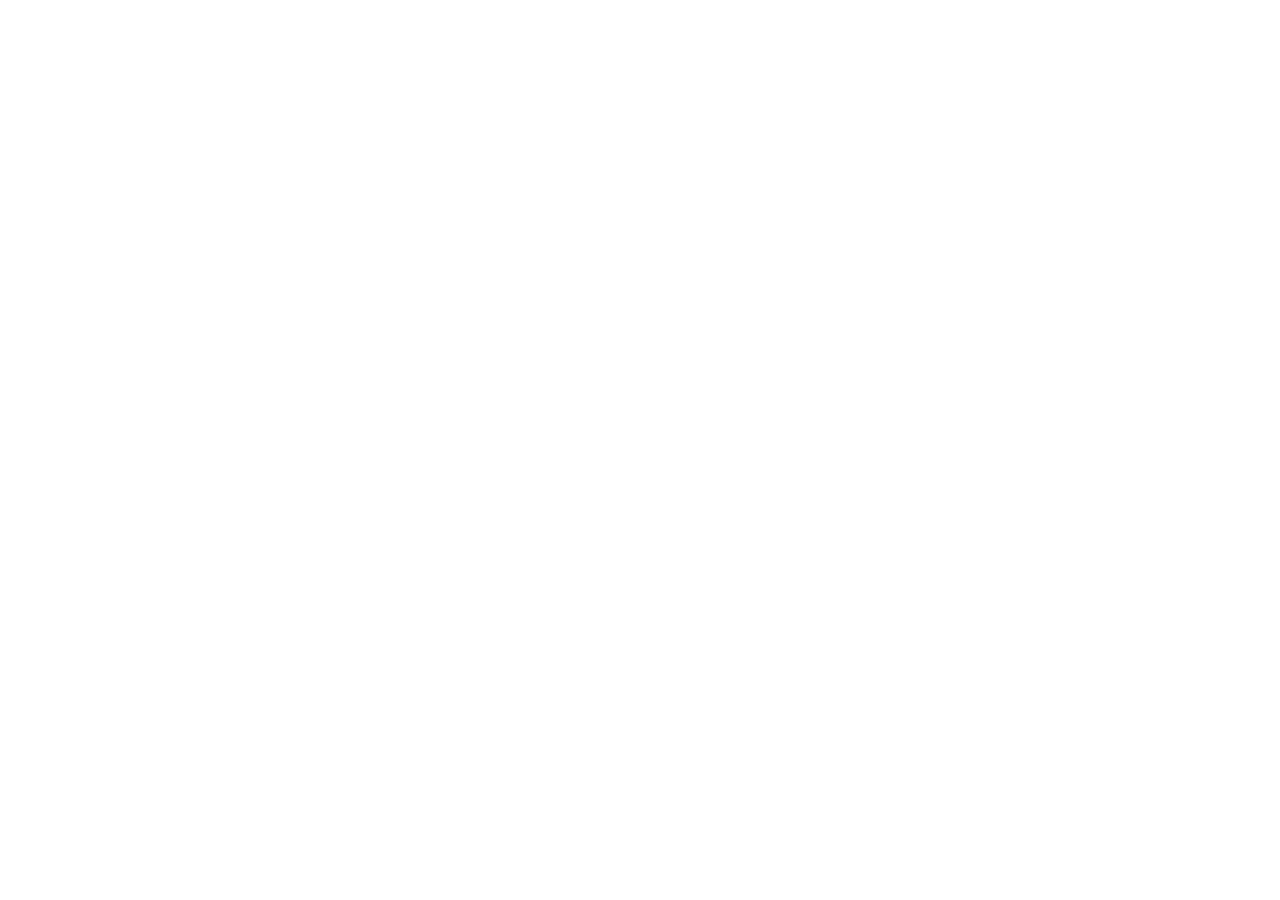
==== web/index.html @ e117733e "first commit" ====
<!DOCTYPE html>
<html>
<head>
  <!--
    If you are serving your web app in a path other than the root, change the
    href value below to reflect the base path you are serving from.

    The path provided below has to start and end with a slash "/" in order for
    it to work correctly.

    For more details:
    * https://developer.mozilla.org/en-US/docs/Web/HTML/Element/base

    This is a placeholder for base href that will be replaced by the value of
    the `--base-href` argument provided to `flutter build`.
  -->
  <base href="$FLUTTER_BASE_HREF">

  <meta charset="UTF-8">
  <meta content="IE=Edge" http-equiv="X-UA-Compatible">
  <meta name="description" content="A new Flutter project.">

  <!-- iOS meta tags & icons -->
  <meta name="mobile-web-app-capable" content="yes">
  <meta name="apple-mobile-web-app-status-bar-style" content="black">
  <meta name="apple-mobile-web-app-title" content="foodtruck_app">
  <link rel="apple-touch-icon" href="icons/Icon-192.png">

  <!-- Favicon -->
  <link rel="icon" type="image/png" href="favicon.png"/>

  <title>foodtruck_app</title>
  <link rel="manifest" href="manifest.json">
</head>
<body>
  <!--
    You can customize the "flutter_bootstrap.js" script.
    This is useful to provide a custom configuration to the Flutter loader
    or to give the user feedback during the initialization process.

    For more details:
    * https://docs.flutter.dev/platform-integration/web/initialization
  -->
  <script src="flutter_bootstrap.js" async></script>
</body>
</html>
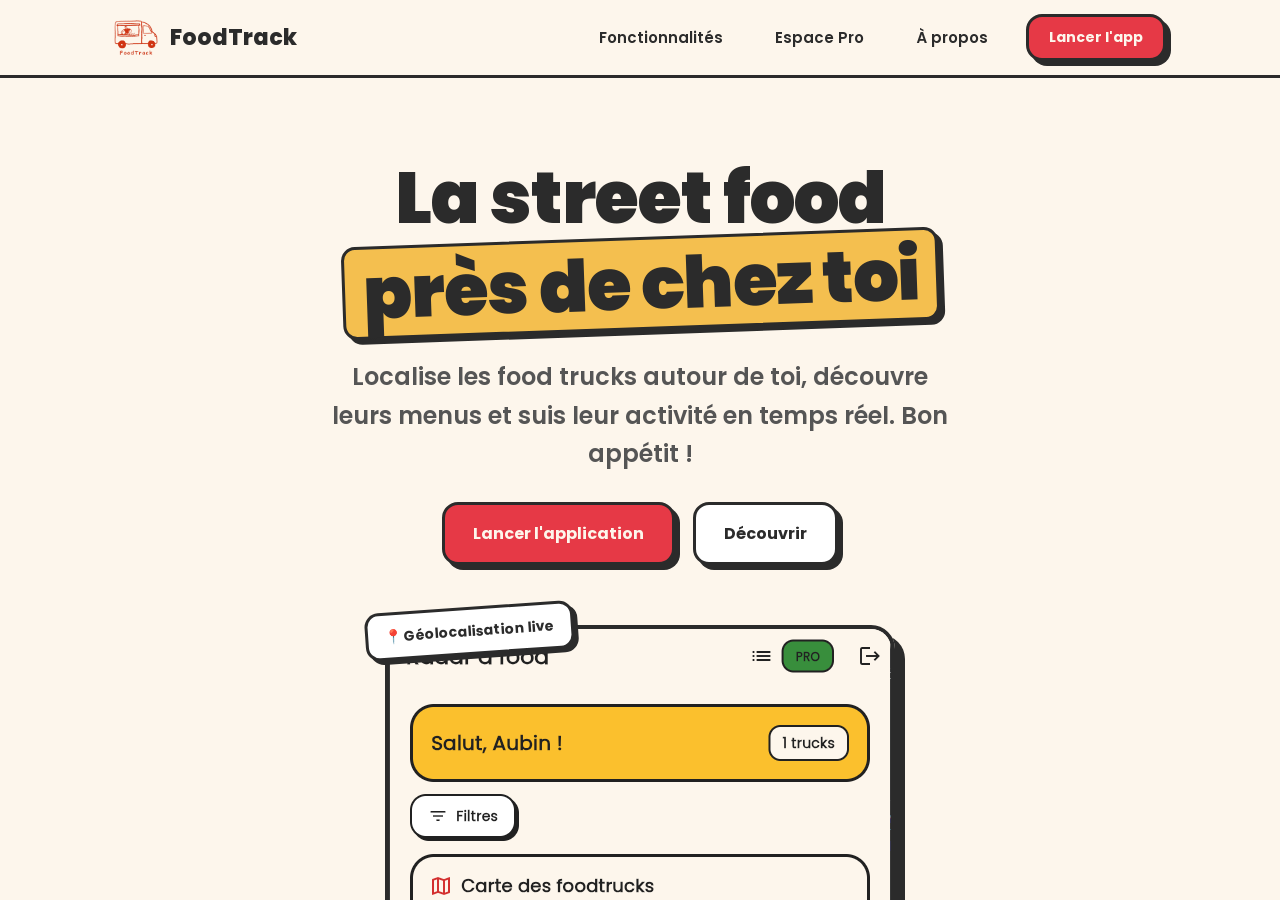
==== commit 2c07e39a: "MAJ 1.2.75" ====
--- a/web/index.html
+++ b/web/index.html
@@ -1,46 +1,571 @@
-<!DOCTYPE html>
-<html>
-<head>
-  <!--
-    If you are serving your web app in a path other than the root, change the
-    href value below to reflect the base path you are serving from.
-
-    The path provided below has to start and end with a slash "/" in order for
-    it to work correctly.
-
-    For more details:
-    * https://developer.mozilla.org/en-US/docs/Web/HTML/Element/base
-
-    This is a placeholder for base href that will be replaced by the value of
-    the `--base-href` argument provided to `flutter build`.
-  -->
-  <base href="$FLUTTER_BASE_HREF">
-
-  <meta charset="UTF-8">
-  <meta content="IE=Edge" http-equiv="X-UA-Compatible">
-  <meta name="description" content="A new Flutter project.">
-
-  <!-- iOS meta tags & icons -->
-  <meta name="mobile-web-app-capable" content="yes">
-  <meta name="apple-mobile-web-app-status-bar-style" content="black">
-  <meta name="apple-mobile-web-app-title" content="foodtruck_app">
-  <link rel="apple-touch-icon" href="icons/Icon-192.png">
-
-  <!-- Favicon -->
-  <link rel="icon" type="image/png" href="favicon.png"/>
-
-  <title>foodtruck_app</title>
-  <link rel="manifest" href="manifest.json">
-</head>
-<body>
-  <!--
-    You can customize the "flutter_bootstrap.js" script.
-    This is useful to provide a custom configuration to the Flutter loader
-    or to give the user feedback during the initialization process.
-
-    For more details:
-    * https://docs.flutter.dev/platform-integration/web/initialization
-  -->
-  <script src="flutter_bootstrap.js" async></script>
-</body>
+<!doctype html>
+<html lang="fr">
+  <head>
+    <base href="$FLUTTER_BASE_HREF" />
+
+    <meta charset="UTF-8" />
+    <meta content="IE=Edge" http-equiv="X-UA-Compatible" />
+    <meta name="viewport" content="width=device-width, initial-scale=1.0" />
+    <meta
+      name="description"
+      content="FoodTrack — Localise les food trucks autour de toi, découvre leurs menus et suis leur activité en temps réel."
+    />
+    <meta name="theme-color" content="#FDF6EC" />
+
+    <!-- iOS meta tags & icons -->
+    <meta name="mobile-web-app-capable" content="yes" />
+    <meta name="apple-mobile-web-app-status-bar-style" content="black" />
+    <meta name="apple-mobile-web-app-title" content="FoodTrack" />
+    <link rel="apple-touch-icon" href="icons/Icon-192.png" />
+
+    <!-- Favicon -->
+    <link rel="icon" type="image/png" href="favicon.png" />
+
+    <title>FoodTrack</title>
+    <link rel="manifest" href="manifest.json" />
+
+    <!-- Polices (Poppins, alignées avec l'app) -->
+    <link rel="preconnect" href="https://fonts.googleapis.com" />
+    <link rel="preconnect" href="https://fonts.gstatic.com" crossorigin />
+    <link
+      href="https://fonts.googleapis.com/css2?family=Poppins:wght@400;500;600;700;800;900&display=swap"
+      rel="stylesheet"
+    />
+
+    <style>
+      :root {
+        --creme: #fdf6ec;
+        --noir: #2b2b2b;
+        --ketchup: #e63946;
+        --pickle: #6a994e;
+        --moutarde: #f4bf4f;
+        --blanc: #ffffff;
+      }
+
+      * {
+        margin: 0;
+        padding: 0;
+        box-sizing: border-box;
+      }
+
+      body {
+        font-family: "Poppins", sans-serif;
+        background: var(--creme);
+        color: var(--noir);
+        line-height: 1.6;
+        overflow-x: hidden;
+      }
+
+      /* ---------- Utils ---------- */
+      .container {
+        max-width: 1100px;
+        margin: 0 auto;
+        padding: 0 24px;
+      }
+
+      .btn {
+        display: inline-flex;
+        align-items: center;
+        gap: 10px;
+        font-family: "Poppins", sans-serif;
+        font-weight: 700;
+        font-size: 16px;
+        padding: 16px 28px;
+        border-radius: 16px;
+        border: 3px solid var(--noir);
+        cursor: pointer;
+        text-decoration: none;
+        transition:
+          transform 0.1s ease,
+          box-shadow 0.1s ease;
+        color: var(--noir);
+        background: none;
+      }
+      .btn:active {
+        transform: translate(3px, 3px);
+        box-shadow: none !important;
+      }
+      .btn-primary {
+        background: var(--ketchup);
+        color: var(--creme);
+        box-shadow: 5px 5px 0 var(--noir);
+      }
+      .btn-secondary {
+        background: var(--blanc);
+        box-shadow: 5px 5px 0 var(--noir);
+      }
+      .btn-green {
+        background: var(--pickle);
+        color: var(--creme);
+        box-shadow: 5px 5px 0 var(--noir);
+      }
+
+      /* ---------- Navbar ---------- */
+      .navbar {
+        position: sticky;
+        top: 0;
+        z-index: 100;
+        background: var(--creme);
+        border-bottom: 3px solid var(--noir);
+      }
+      .navbar-inner {
+        display: flex;
+        align-items: center;
+        justify-content: space-between;
+        padding: 14px 24px;
+      }
+      .logo {
+        display: flex;
+        align-items: center;
+        gap: 12px;
+        font-weight: 800;
+        font-size: 22px;
+      }
+      .logo img {
+        width: 44px;
+        height: 44px;
+        object-fit: contain;
+      }
+      .nav-links {
+        display: flex;
+        gap: 24px;
+        align-items: center;
+      }
+      .nav-links a {
+        text-decoration: none;
+        color: var(--noir);
+        font-weight: 600;
+        font-size: 15px;
+        padding: 8px 12px;
+        border-radius: 10px;
+        border: 2px solid transparent;
+      }
+      .nav-links a:hover {
+        border-color: var(--noir);
+        background: var(--blanc);
+      }
+      .nav-links .btn {
+        padding: 10px 20px;
+        font-size: 14px;
+      }
+      @media (max-width: 760px) {
+        .nav-links a {
+          display: none;
+        }
+      }
+
+      /* ---------- Hero ---------- */
+      .hero {
+        padding: 80px 0 60px;
+        text-align: center;
+        position: relative;
+      }
+      .hero h1 {
+        font-size: clamp(40px, 7vw, 72px);
+        font-weight: 900;
+        line-height: 1.1;
+        letter-spacing: -1px;
+      }
+      .hero h1 .sticker {
+        display: inline-block;
+        background: var(--moutarde);
+        padding: 4px 18px;
+        border-radius: 14px;
+        border: 3px solid var(--noir);
+        box-shadow: 5px 5px 0 var(--noir);
+        transform: rotate(-2deg);
+      }
+      .hero p.tagline {
+        font-size: clamp(18px, 2.5vw, 24px);
+        font-weight: 600;
+        max-width: 640px;
+        margin: 28px auto;
+        color: #555;
+      }
+      .hero-cta {
+        display: flex;
+        gap: 18px;
+        justify-content: center;
+        flex-wrap: wrap;
+        margin-top: 12px;
+      }
+      .hero-preview {
+        margin-top: 60px;
+        position: relative;
+        display: inline-block;
+      }
+      .hero-preview img {
+        max-width: 100%;
+        border-radius: 24px;
+        border: 4px solid var(--noir);
+        box-shadow: 10px 10px 0 var(--noir);
+      }
+      .float-badge {
+        position: absolute;
+        background: var(--blanc);
+        border: 3px solid var(--noir);
+        border-radius: 14px;
+        padding: 10px 16px;
+        font-weight: 700;
+        font-size: 14px;
+        box-shadow: 4px 4px 0 var(--noir);
+      }
+      .badge-1 {
+        top: -18px;
+        left: -20px;
+        transform: rotate(-4deg);
+      }
+      .badge-2 {
+        bottom: -18px;
+        right: -20px;
+        transform: rotate(3deg);
+        background: var(--pickle);
+        color: var(--creme);
+      }
+
+      /* ---------- Sections ---------- */
+      section {
+        padding: 70px 0;
+      }
+      .section-title {
+        text-align: center;
+        font-size: clamp(28px, 4vw, 42px);
+        font-weight: 900;
+        margin-bottom: 16px;
+      }
+      .section-sub {
+        text-align: center;
+        max-width: 620px;
+        margin: 0 auto 48px;
+        color: #555;
+        font-weight: 500;
+        font-size: 17px;
+      }
+
+      /* Features */
+      .grid {
+        display: grid;
+        gap: 24px;
+        grid-template-columns: repeat(auto-fit, minmax(260px, 1fr));
+      }
+      .card {
+        background: var(--blanc);
+        border: 3px solid var(--noir);
+        border-radius: 20px;
+        padding: 26px;
+        box-shadow: 6px 6px 0 var(--noir);
+        transition: transform 0.15s ease;
+      }
+      .card:hover {
+        transform: translate(-3px, -3px);
+        box-shadow: 9px 9px 0 var(--noir);
+      }
+      .card .icon {
+        width: 56px;
+        height: 56px;
+        border-radius: 14px;
+        border: 3px solid var(--noir);
+        display: flex;
+        align-items: center;
+        justify-content: center;
+        font-size: 28px;
+        margin-bottom: 16px;
+        box-shadow: 3px 3px 0 var(--noir);
+      }
+      .card h3 {
+        font-size: 19px;
+        font-weight: 800;
+        margin-bottom: 8px;
+      }
+      .card p {
+        color: #555;
+        font-size: 14.5px;
+      }
+
+      .icon-red {
+        background: var(--ketchup);
+      }
+      .icon-green {
+        background: var(--pickle);
+      }
+      .icon-yellow {
+        background: var(--moutarde);
+      }
+      .icon-white {
+        background: var(--blanc);
+      }
+
+      /* Pro strip */
+      .pro-strip {
+        background: var(--noir);
+        color: var(--creme);
+        border-radius: 24px;
+        padding: 50px;
+        display: grid;
+        grid-template-columns: 1fr 1fr;
+        gap: 40px;
+        align-items: center;
+        box-shadow: 8px 8px 0 var(--ketchup);
+      }
+      .pro-strip h2 {
+        font-size: 32px;
+        font-weight: 900;
+        margin-bottom: 14px;
+      }
+      .pro-strip p {
+        color: #ddd;
+        margin-bottom: 20px;
+      }
+      .pro-strip ul {
+        list-style: none;
+      }
+      .pro-strip li {
+        margin-bottom: 12px;
+        font-weight: 600;
+        display: flex;
+        gap: 10px;
+        align-items: flex-start;
+      }
+      @media (max-width: 800px) {
+        .pro-strip {
+          grid-template-columns: 1fr;
+          padding: 34px;
+        }
+      }
+
+      /* CTA band */
+      .cta {
+        text-align: center;
+        background: var(--moutarde);
+        border: 4px solid var(--noir);
+        border-radius: 24px;
+        padding: 50px;
+        box-shadow: 8px 8px 0 var(--noir);
+      }
+      .cta h2 {
+        font-size: clamp(26px, 4vw, 40px);
+        font-weight: 900;
+        margin-bottom: 12px;
+      }
+      .cta p {
+        font-size: 18px;
+        font-weight: 500;
+        margin-bottom: 26px;
+      }
+
+      /* Footer */
+      footer {
+        border-top: 3px solid var(--noir);
+        background: var(--blanc);
+        padding: 30px 24px;
+        text-align: center;
+        color: #666;
+        font-size: 14px;
+      }
+      footer .foot-links {
+        display: flex;
+        gap: 20px;
+        justify-content: center;
+        margin-bottom: 12px;
+        flex-wrap: wrap;
+      }
+      footer a {
+        color: var(--noir);
+        font-weight: 600;
+        text-decoration: none;
+      }
+      footer a:hover {
+        text-decoration: underline;
+      }
+
+      /* ---------- Overlay vitrine plein écran ---------- */
+      #landing {
+        position: fixed;
+        inset: 0;
+        z-index: 9999;
+        background: var(--creme);
+        overflow-y: auto;
+      }
+      #landing.hidden {
+        display: none;
+      }
+    </style>
+  </head>
+  <body>
+    <!-- ==================== SITE VITRINE (overlay) ==================== -->
+    <div id="landing">
+      <!-- Navbar -->
+      <nav class="navbar">
+        <div class="navbar-inner container">
+          <div class="logo">
+            <img src="assets/Logo.png" alt="FoodTrack logo" />
+            <span>FoodTrack</span>
+          </div>
+          <div class="nav-links">
+            <a href="#fonctionnalites">Fonctionnalités</a>
+            <a href="#pro">Espace Pro</a>
+            <a href="#apropos">À propos</a>
+            <button class="btn btn-primary" onclick="launchApp()">
+              Lancer l'app
+            </button>
+          </div>
+        </div>
+      </nav>
+
+      <!-- Hero -->
+      <header class="hero container">
+        <h1>
+          La street food<br />
+          <span class="sticker">près de chez toi</span>
+        </h1>
+        <p class="tagline">
+          Localise les food trucks autour de toi, découvre leurs menus et suis
+          leur activité en temps réel. Bon appétit !
+        </p>
+        <div class="hero-cta">
+          <button class="btn btn-primary" onclick="launchApp()">
+            Lancer l'application
+          </button>
+          <a class="btn btn-secondary" href="#fonctionnalites">Découvrir</a>
+        </div>
+
+        <div class="hero-preview">
+          <img src="img/image.png" alt="Aperçu de l'application FoodTrack" />
+          <div class="float-badge badge-1">📍 Géolocalisation live</div>
+          <div class="float-badge badge-2">⭐ Avis & notes</div>
+        </div>
+      </header>
+
+      <!-- Fonctionnalités -->
+      <section id="fonctionnalites">
+        <div class="container">
+          <h2 class="section-title">Tout pour chiner de bons food trucks</h2>
+          <p class="section-sub">
+            Une carte interactive, des filtres malins et des fiches complètes
+            pour ne plus jamais rater le bon plan.
+          </p>
+          <div class="grid">
+            <div class="card">
+              <div class="icon icon-red">🗺️</div>
+              <h3>Carte interactive</h3>
+              <p>
+                Visualise les food trucks sur une carte OpenStreetMap, avec des
+                marqueurs colorés par type de cuisine.
+              </p>
+            </div>
+            <div class="card">
+              <div class="icon icon-green">🎯</div>
+              <h3>Géolocalisation temps réel</h3>
+              <p>
+                Centrage automatique sur ta position et flèche indiquant ta
+                direction en direct.
+              </p>
+            </div>
+            <div class="card">
+              <div class="icon icon-yellow">🔍</div>
+              <h3>Recherche & filtres</h3>
+              <p>
+                Par nom, type de cuisine, « ouverts maintenant » ou « près de
+                moi ». Trie comme tu veux !
+              </p>
+            </div>
+            <div class="card">
+              <div class="icon icon-white">🍽️</div>
+              <h3>Fiches détaillées</h3>
+              <p>
+                Menu par catégories, horaires hebdomadaires, services et liens
+                vers les réseaux sociaux.
+              </p>
+            </div>
+            <div class="card">
+              <div class="icon icon-red">⭐</div>
+              <h3>Avis & notes</h3>
+              <p>
+                Note les food trucks, partage ton expérience et aide la
+                communauté à choisir.
+              </p>
+            </div>
+            <div class="card">
+              <div class="icon icon-green">🆘</div>
+              <h3>Support intégré</h3>
+              <p>
+                Signale un bug, propose une amélioration ou signale un
+                utilisateur directement depuis l'app.
+              </p>
+            </div>
+          </div>
+        </div>
+      </section>
+
+      <!-- Espace Pro -->
+      <section id="pro">
+        <div class="container">
+          <div class="pro-strip">
+            <div>
+              <h2>Tu es un food truck ?</h2>
+              <p>
+                Rejoins FoodTrack et gagne en visibilité. Montre-toi sur la
+                carte et gère toute ton activité depuis un espace dédié.
+              </p>
+            </div>
+            <ul>
+              <li>Position GPS mise à jour en un clic</li>
+              <li>Gestion du menu & disponibilité des plats</li>
+              <li>Horaires d'ouverture jour par jour</li>
+              <li>Profil complet avec réseaux sociaux</li>
+              <li>Fiche publique auprès de milliers de clients</li>
+            </ul>
+          </div>
+        </div>
+      </section>
+
+      <!-- CTA -->
+      <section id="apropos">
+        <div class="container">
+          <div class="cta">
+            <h2>Prêt à retrouver ton prochain food truck ?</h2>
+            <p>
+              Lance l'application et découvre tous les food trucks autour de
+              toi.
+            </p>
+            <button class="btn btn-green" onclick="launchApp()">
+              Lancer l'application
+            </button>
+          </div>
+        </div>
+      </section>
+
+      <!-- Footer -->
+      <footer>
+        <div class="foot-links">
+          <a href="#fonctionnalites">Fonctionnalités</a>
+          <a href="#pro">Espace Pro</a>
+          <a href="#apropos">À propos</a>
+        </div>
+        <p>
+          © <span id="year"></span> FoodTrack - Open source · Fait avec ❤️ et
+          beaucoup de street food.
+        </p>
+      </footer>
+    </div>
+
+    <!-- ==================== APP FLUTTER ==================== -->
+    <!-- flutter_bootstrap.js charge l'app en arrière-plan. Elle est masquée
+       par l'overlay #landing tant que l'utilisateur n'a pas cliqué. -->
+    <script src="flutter_bootstrap.js" async></script>
+
+    <script>
+      // Année dynamique dans le footer
+      document.getElementById("year").textContent = new Date().getFullYear();
+
+      // Masque l'overlay vitrine pour révéler l'app Flutter
+      function launchApp() {
+        document.getElementById("landing").classList.add("hidden");
+        // Remonte en haut de l'app
+        window.scrollTo(0, 0);
+        // Empêche le scroll de l'overlay de persister
+        document.body.style.overflow = "auto";
+      }
+    </script>
+  </body>
 </html>
